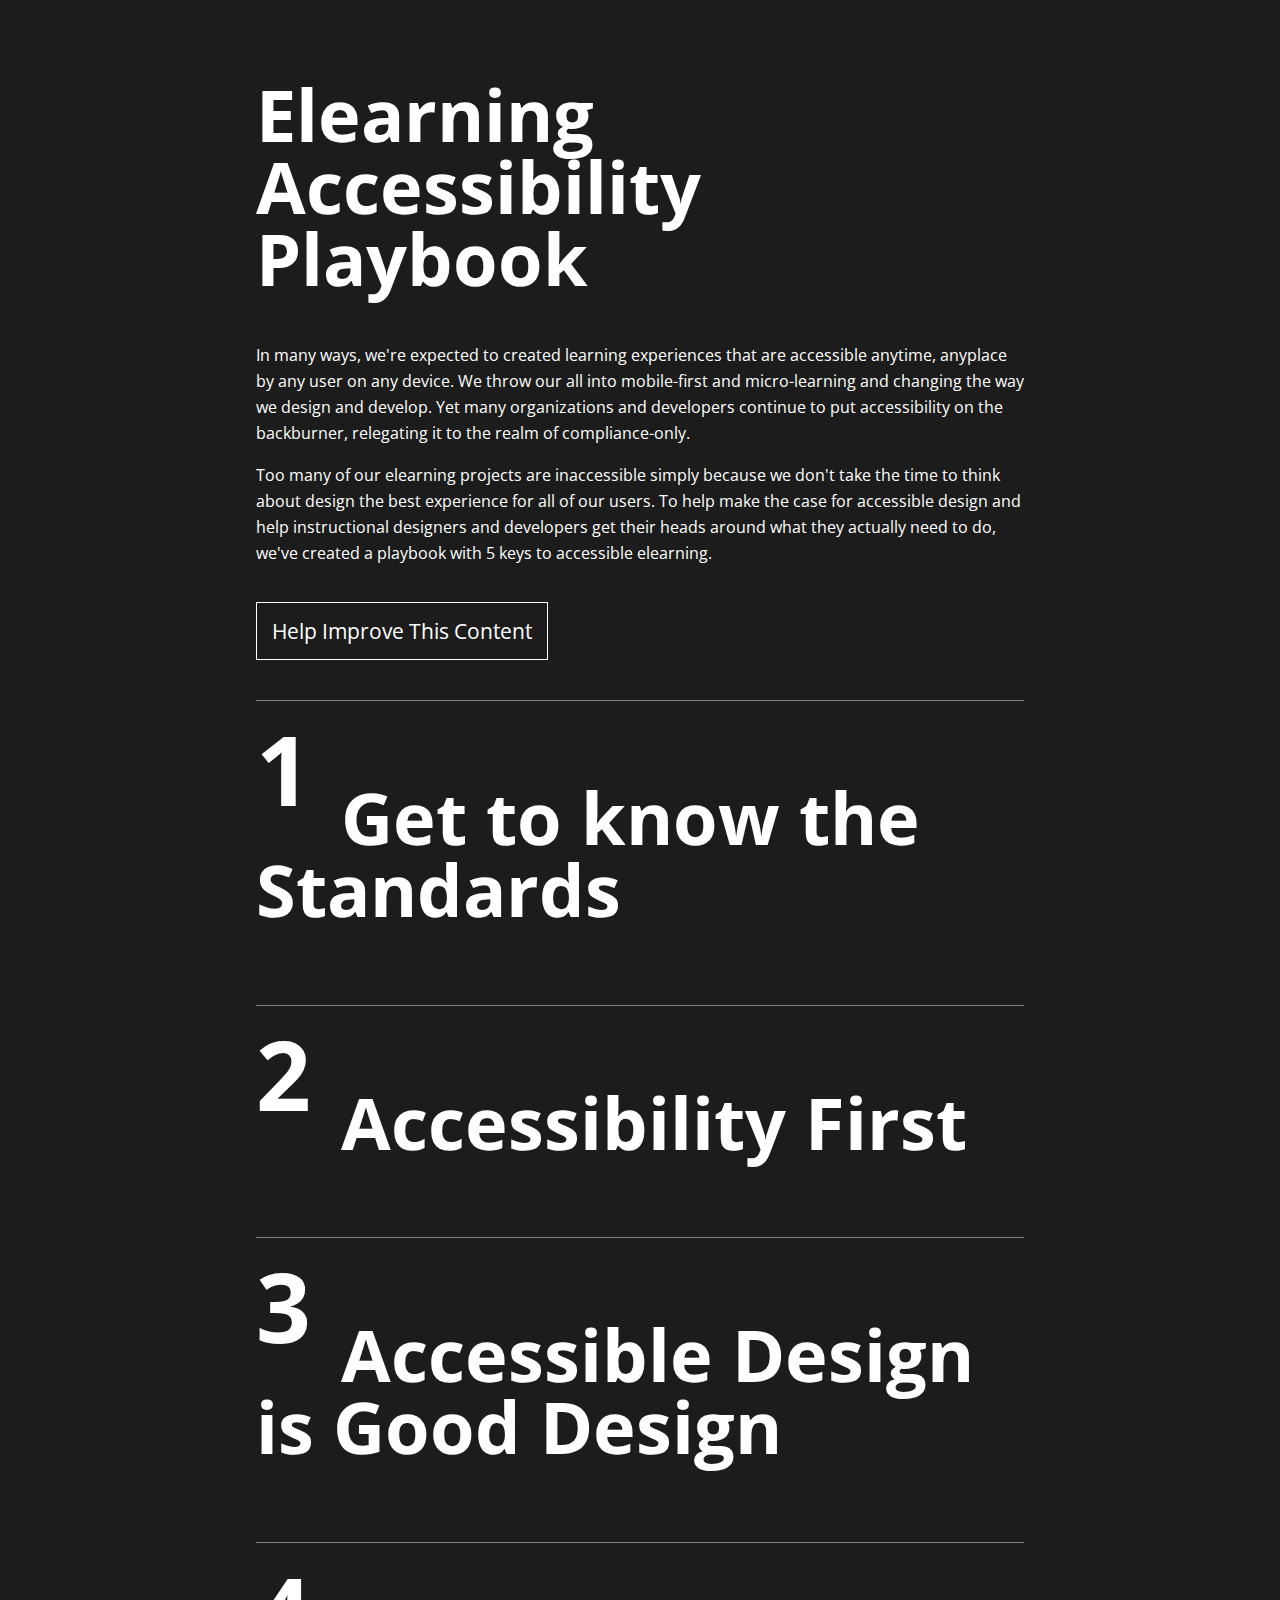
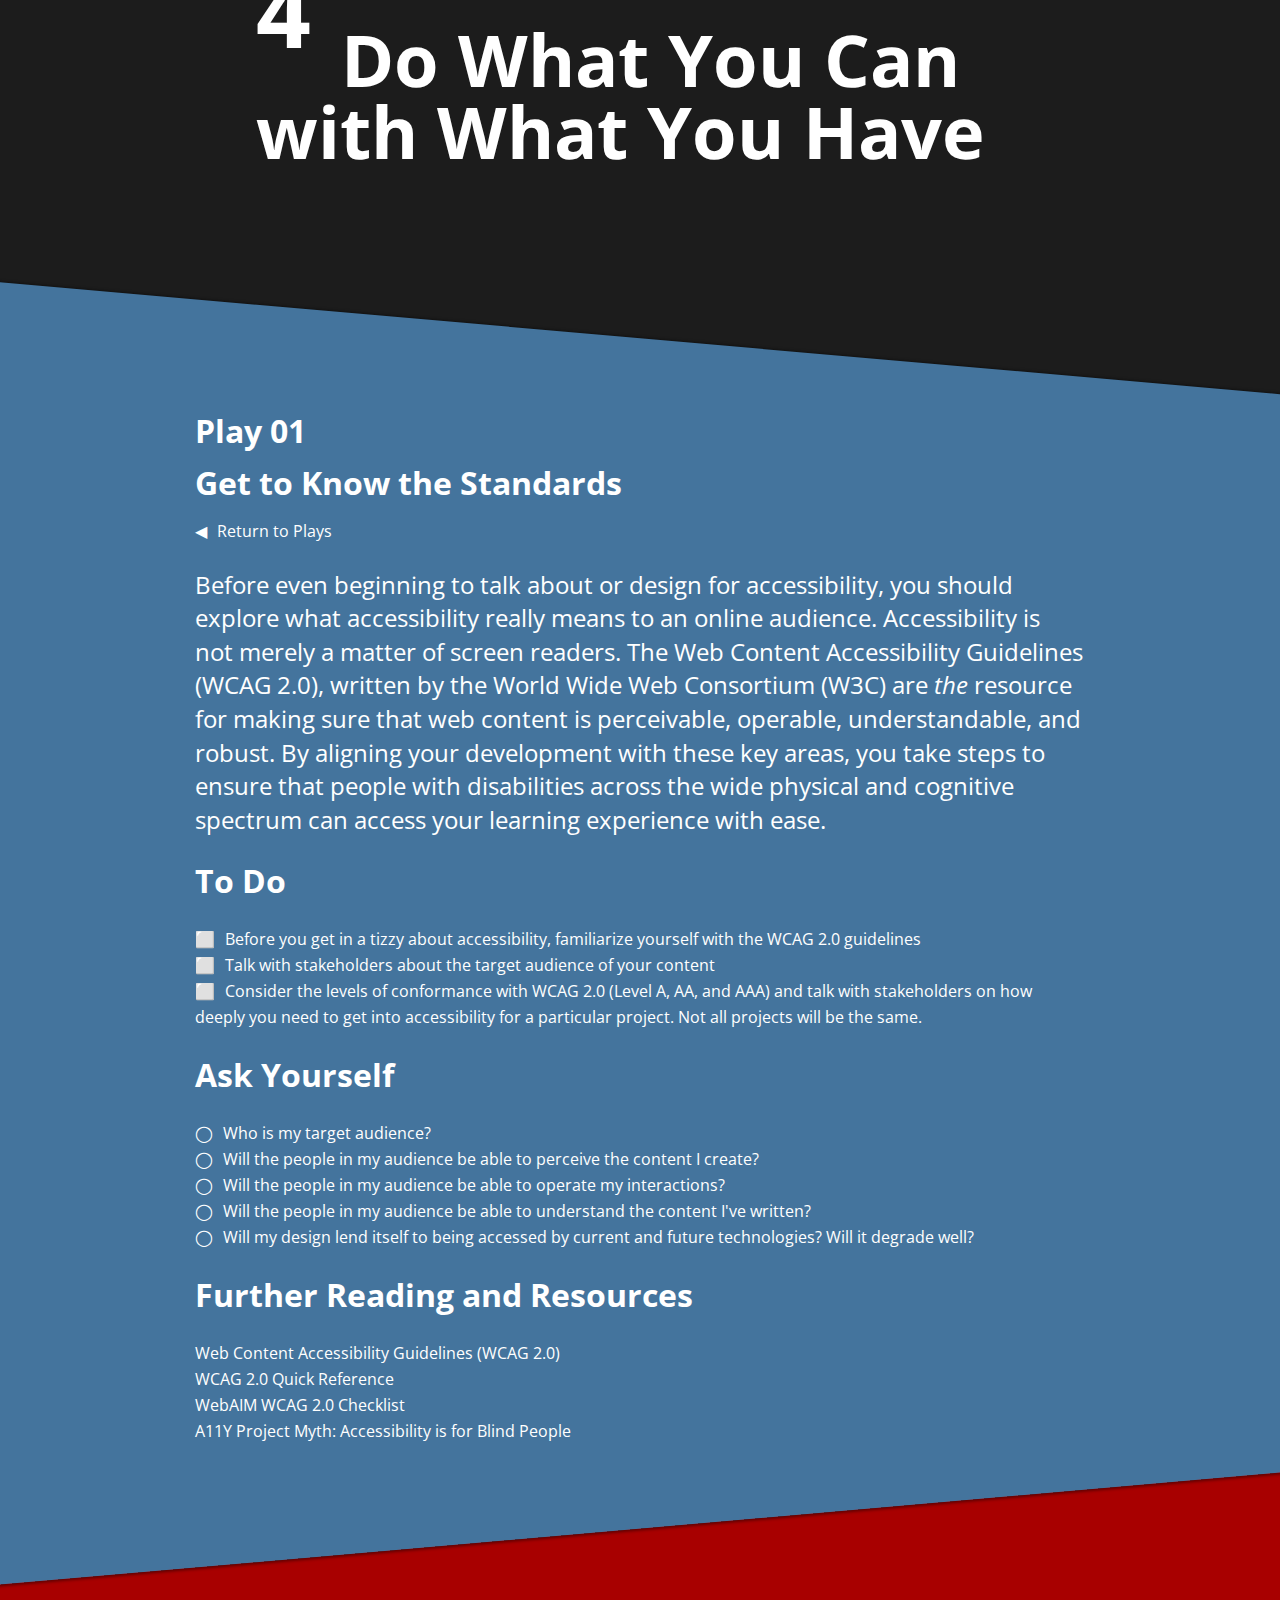
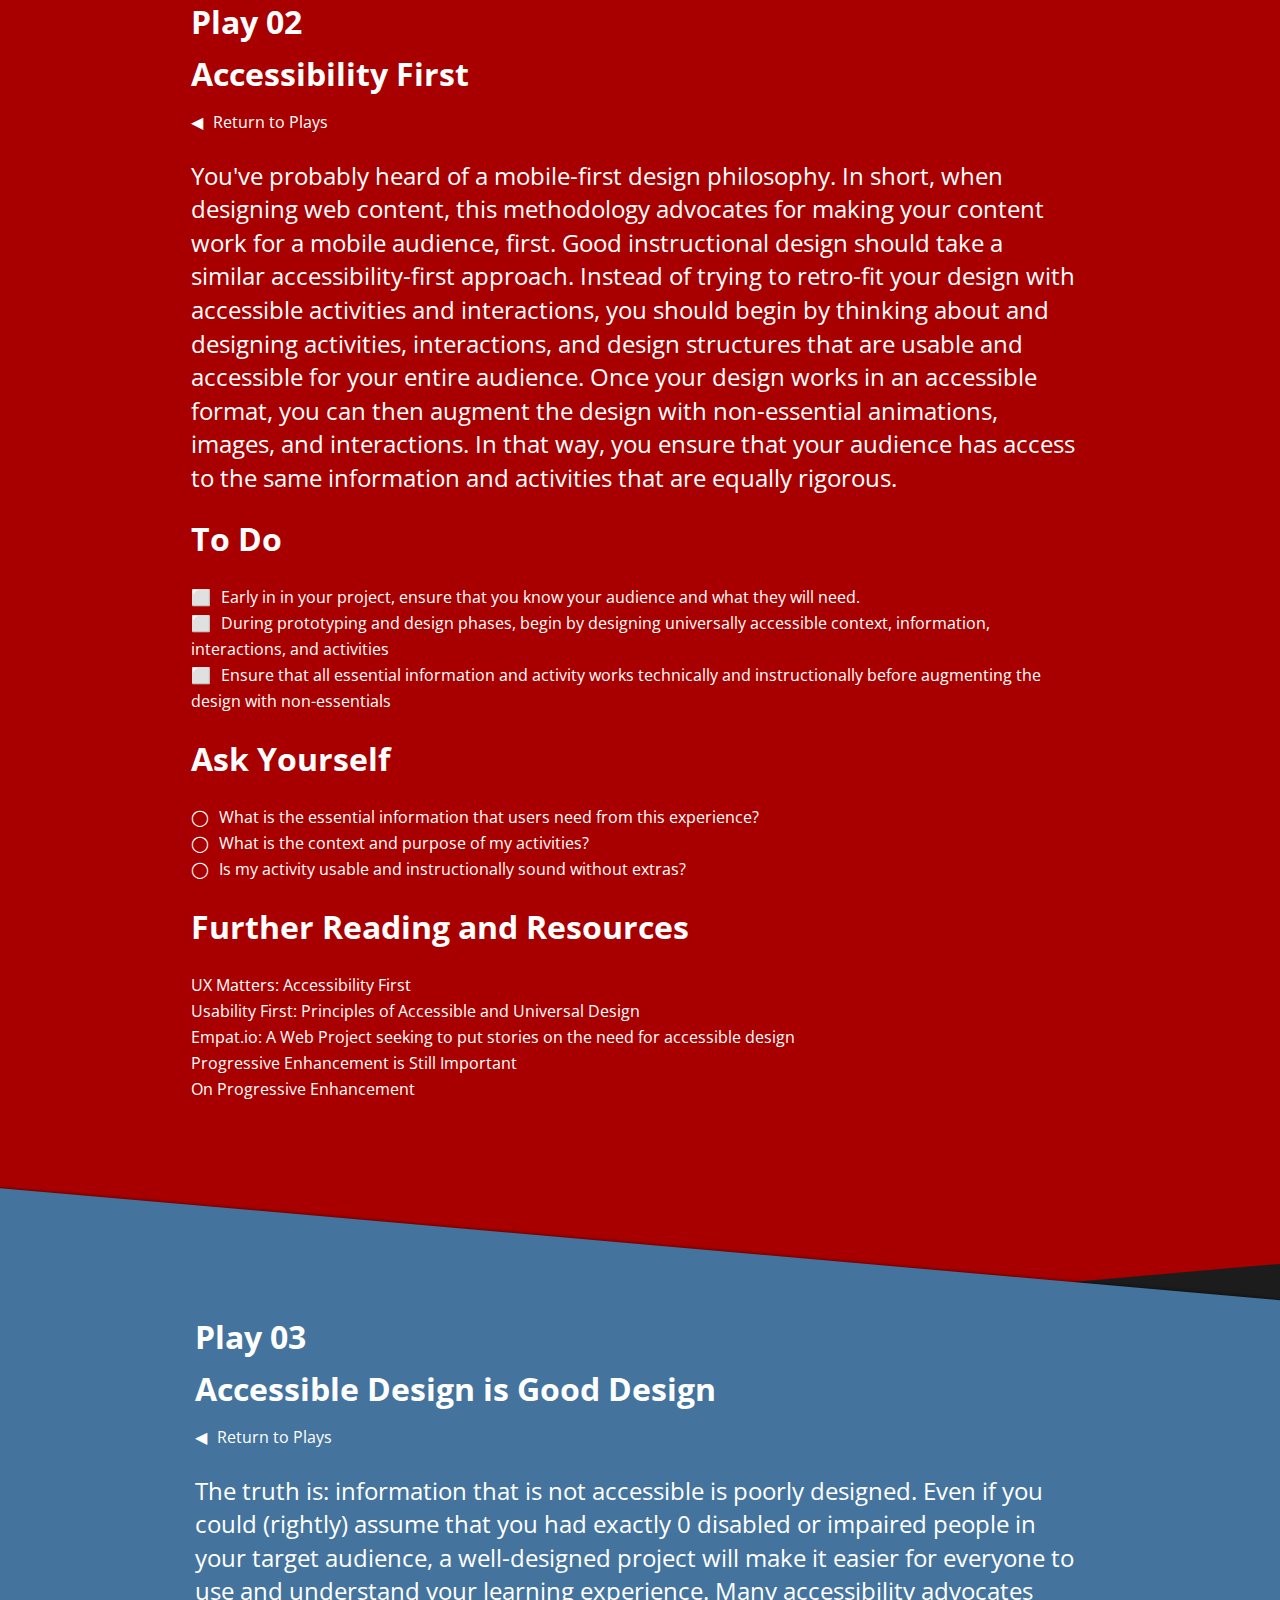
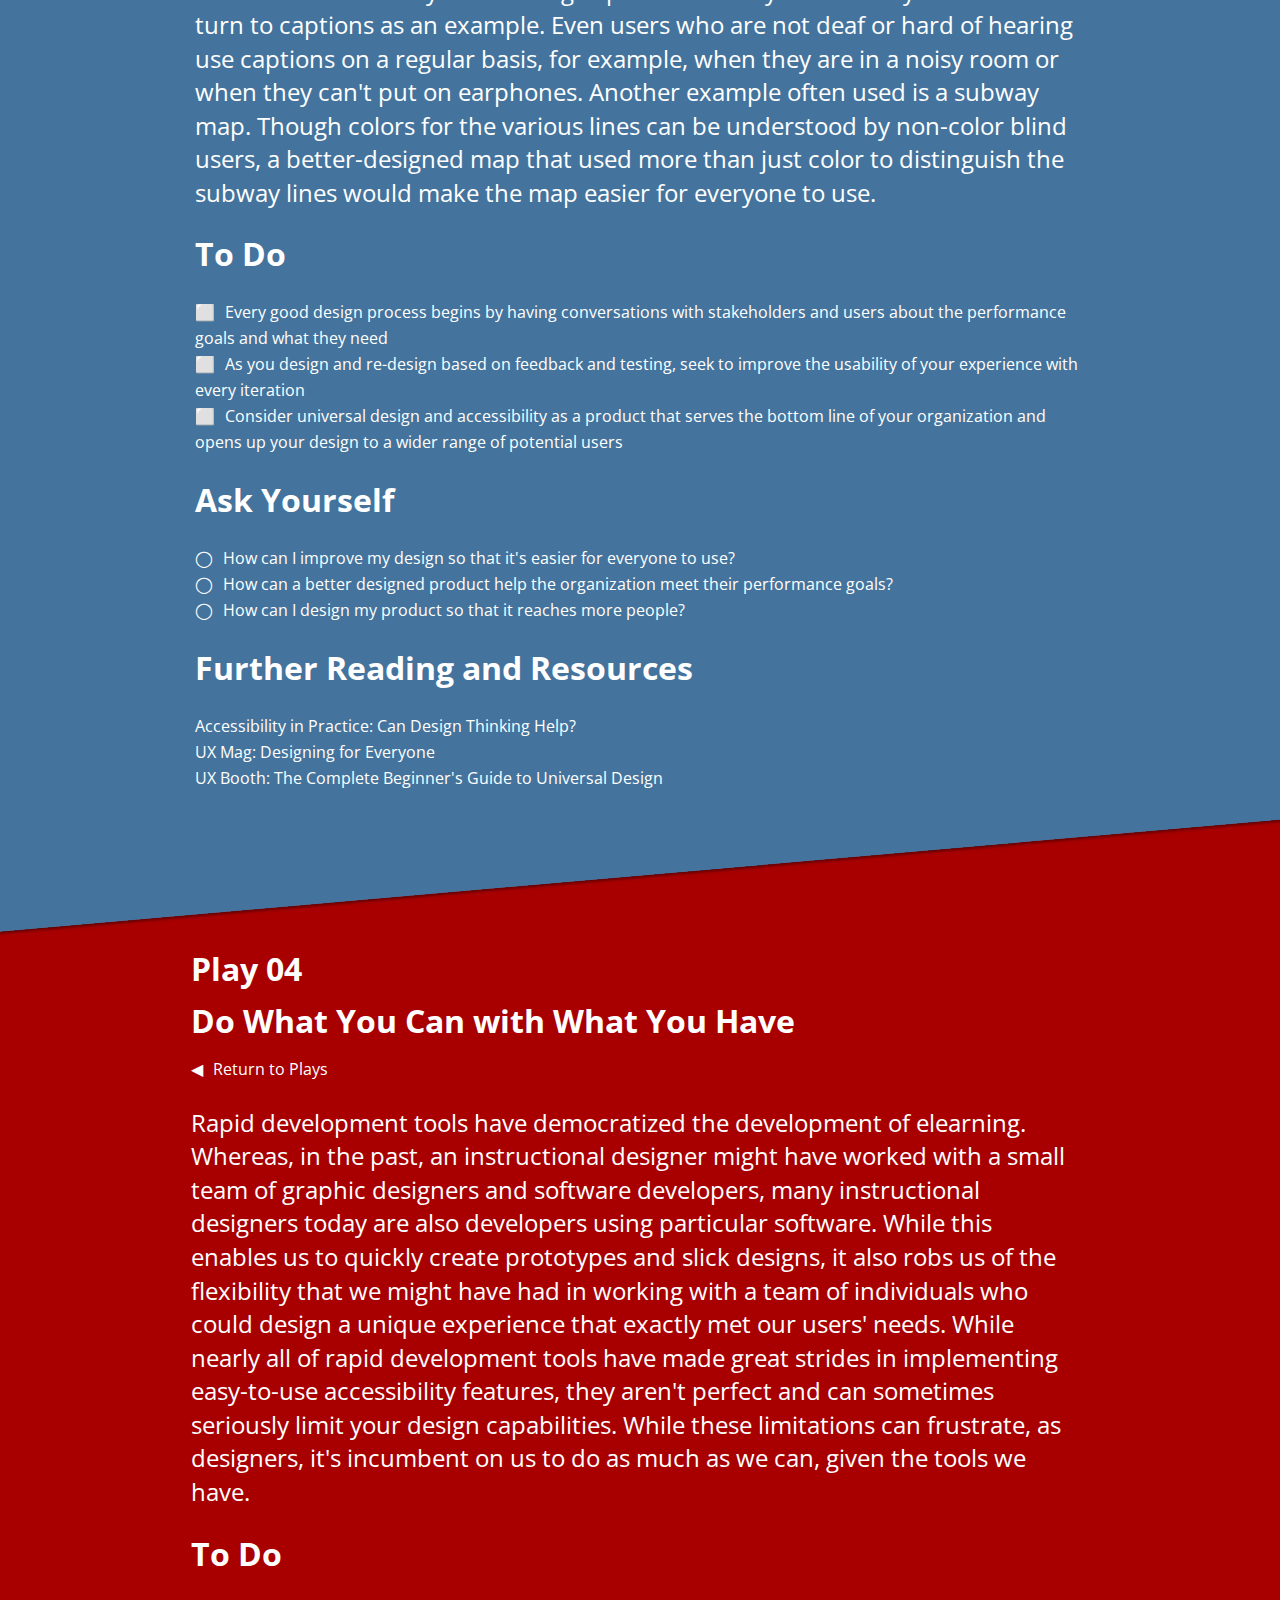
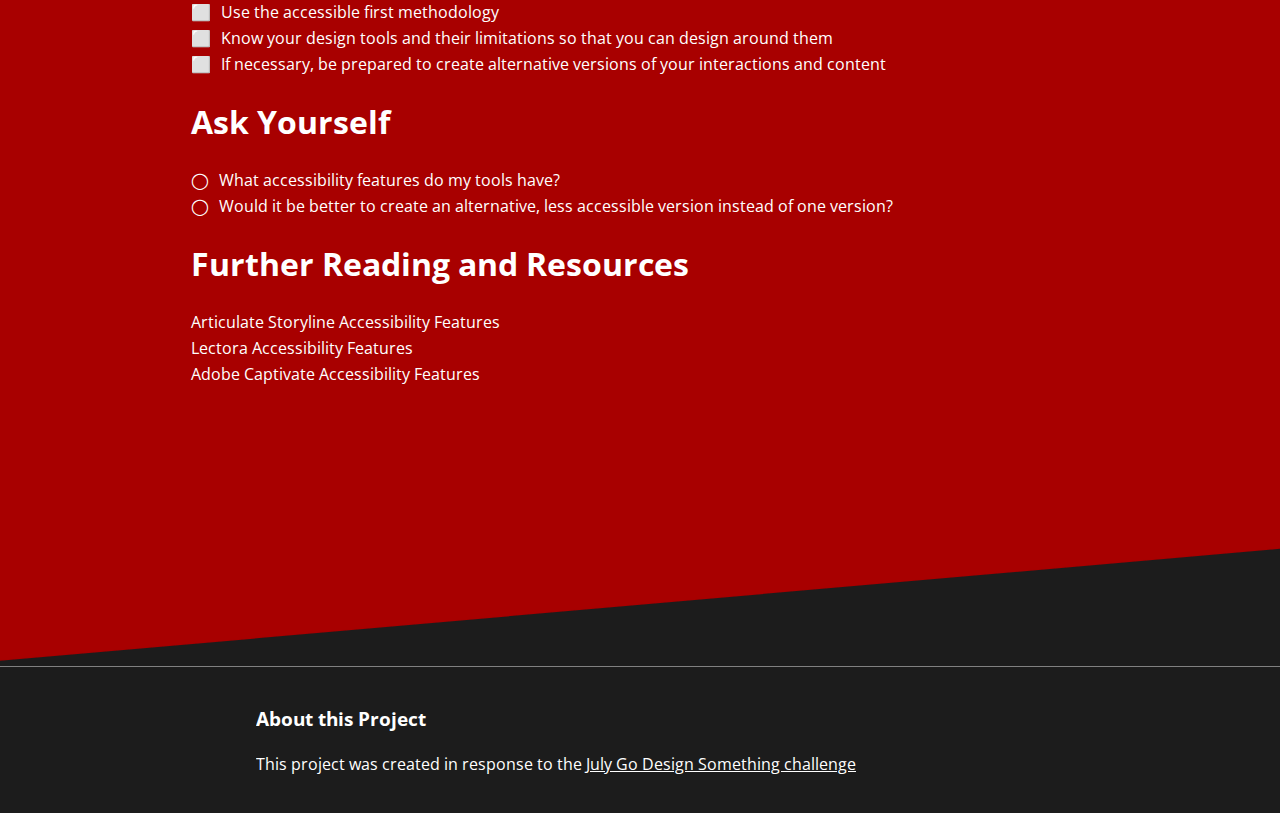
==== index.html @ a56c1269 "Project Pages" ====
<!doctype html>
<!--[if lt IE 7]>      <html class="no-js lt-ie9 lt-ie8 lt-ie7" lang=""> <![endif]-->
<!--[if IE 7]>         <html class="no-js lt-ie9 lt-ie8" lang=""> <![endif]-->
<!--[if IE 8]>         <html class="no-js lt-ie9" lang=""> <![endif]-->
<!--[if gt IE 8]><!--> <html class="no-js" lang=""> <!--<![endif]-->
    <head>
        <meta charset="utf-8">
        <meta http-equiv="X-UA-Compatible" content="IE=edge,chrome=1">
        <title>Elearning Accessibility Playbook</title>
        <meta name="description" content="">
        <meta name="viewport" content="width=device-width, initial-scale=1">
        <link rel="apple-touch-icon" href="apple-touch-icon.png">
		<link href='http://fonts.googleapis.com/css?family=Open+Sans:400,700' rel='stylesheet' type='text/css'>
        <link rel="stylesheet" href="css/normalize.min.css">
        <link rel="stylesheet" href="css/main.css">

        <script src="js/vendor/modernizr-2.8.3-respond-1.4.2.min.js"></script>
    </head>
    <body>
        <!--[if lt IE 8]>
            <p class="browserupgrade">You are using an <strong>outdated</strong> browser. Please <a href="http://browsehappy.com/">upgrade your browser</a> to improve your experience.</p>
        <![endif]-->

        
        
        <div class="main-container">
			
            <div class="main wrapper clearfix">
				<div class="main-header">
					<h1 class="title">Elearning Accessibility Playbook</h1>
					<p>In many ways, we're expected to created learning experiences that are accessible anytime, anyplace by any user on any device. We throw our all into mobile-first and micro-learning and changing the way we design and develop. Yet many organizations and developers continue to put accessibility on the backburner, relegating it to the realm of compliance-only.</p>
					<p>Too many of our elearning projects are inaccessible simply because we don't take the time to think about design the best experience for all of our users. To help make the case for accessible design and help instructional designers and developers get their heads around what they actually need to do, we've created a playbook with 5 keys to accessible elearning.</p>
					<button class="buttons">Help Improve This Content</button>
				</div>
				<ol id="plays">
					
					<a href="#know-the-standards" class="playbook-link page-scroll" id="standards">
						<li>
							<h2>Get to know the Standards</h2>
						</li>
					</a>
					
					<a href="#accessible-1st" class="playbook-link page-scroll" id="accessible-first">
						<li>	
							<h2>Accessibility First</h2>
						</li>
					</a>
					
					<a href="#accessible-good" class="playbook-link page-scroll" id="accessible-design">
						<li>
							<h2>Accessible Design is Good Design</h2>
						</li>
					</a>
					
					<a href="#do-your-best" class="playbook-link page-scroll" id="do-best">
						<li>
							<h2>Do What You Can with What You Have</h2>
						</li>
					</a>
					
				</ol>
				
            </div> <!-- #main -->
			<div class="se-container">
				<div class="se-slope" id="know-the-standards">
					<div class="skew1">
						<div class="play-wrapper se-content">
							<h2 class="subtitle">Play 01</h2>
							<h1 class="play-title">Get to Know the Standards</h1>
							<a href="#standards" class="return page-scroll">Return to Plays</a>
							<p class="play-text">Before even beginning to talk about or design for accessibility, you should explore what accessibility really means to an online audience. Accessibility is not merely a matter of screen readers. The Web Content Accessibility Guidelines (WCAG 2.0), written by the World Wide Web Consortium (W3C) are <em>the</em> resource for making sure that web content is perceivable, operable, understandable, and robust. By aligning your development with these key areas, you take steps to ensure that people with disabilities across the wide physical and cognitive spectrum can access your learning experience with ease.</p>
							
							<ul class="checklist">
								<h3>To Do</h3>
								<li>Before you get in a tizzy about accessibility, familiarize yourself with the WCAG 2.0 guidelines</li>
								<li>Talk with stakeholders about the target audience of your content</li>
								<li>Consider the levels of conformance with WCAG 2.0 (Level A, AA, and AAA) and talk with stakeholders on how deeply you need to get into accessibility for a particular project. Not all projects will be the same.</li>
							</ul>
							
							<ul class="questions">
								<h3>Ask Yourself</h3>
								<li>Who is my target audience?</li>
								<li>Will the people in my audience be able to perceive the content I create?</li>
								<li>Will the people in my audience be able to operate my interactions?</li>
								<li>Will the people in my audience be able to understand the content I've written?</li>
								<li>Will my design lend itself to being accessed by current and future technologies? Will it degrade well?</li>
							</ul>
							
							<ul class="resources">
								<h3>Further Reading and Resources</h3>
								<li><a href="http://www.w3.org/TR/WCAG20/">Web Content Accessibility Guidelines (WCAG 2.0)</a></li>
								<li><a href="http://www.w3.org/WAI/WCAG20/quickref/">WCAG 2.0 Quick Reference</a></li>
								<li><a href="http://webaim.org/standards/wcag/checklist">WebAIM WCAG 2.0 Checklist</a></li>
								<li><a href="http://a11yproject.com/posts/myth-accessibility-is-blind-people/">A11Y Project Myth: Accessibility is for Blind People</a></li>
							</ul>
						</div>
					</div>
				</div>
				
				<div id="accessible-1st" class="se-slope" >
					<div class="skew2">
						<div class="play-wrapper se-content2">
							<h2 class="subtitle">Play 02</h2>
							<h1 class="play-title">Accessibility First</h1>
							<a href="#accessible-first" class="return page-scroll">Return to Plays</a>
							<p class="play-text">You've probably heard of a mobile-first design philosophy. In short, when designing web content, this methodology advocates for making your content work for a mobile audience, first. Good instructional design should take a similar accessibility-first approach. Instead of trying to retro-fit your design with accessible activities and interactions, you should begin by thinking about and designing activities, interactions, and design structures that are usable and accessible for your entire audience. Once your design works in an accessible format, you can then augment the design with non-essential animations, images, and interactions. In that way, you ensure that your audience has access to the same information and activities that are equally rigorous.</p>
							
							<ul class="checklist">
								<h3>To Do</h3>
								<li>Early in in your project, ensure that you know your audience and what they will need.</li>
								<li>During prototyping and design phases, begin by designing universally accessible context, information, interactions, and activities</li>
								<li>Ensure that all essential information and activity works technically and instructionally before augmenting the design with non-essentials</li>
							</ul>
							
							<ul class="questions">
								<h3>Ask Yourself</h3>
								<li>What is the essential information that users need from this experience?</li>
								<li>What is the context and purpose of my activities?</li>
								<li>Is my activity usable and instructionally sound without extras?</li>
							</ul>
							
							<ul class="resources">
								<h3>Further Reading and Resources</h3>
								<li><a href="http://www.uxmatters.com/mt/archives/2010/12/accessibility-firstfor-a-better-user-experience-for-all.php">UX Matters: Accessibility First</a></li>
								<li><a href="http://www.usabilityfirst.com/about-usability/accessibility/principles-of-accessible-and-universal-design/">Usability First: Principles of Accessible and Universal Design</a></li>
								<li><a href="http://empat.io/">Empat.io: A Web Project seeking to put stories on the need for accessible design</a></li>
								<li><a href="http://jakearchibald.com/2013/progressive-enhancement-still-important/">Progressive Enhancement is Still Important </a></li>
								<li><a href="http://notlaura.com/progressive-enhancement/">On Progressive Enhancement</a></li>
							</ul>
						</div>
					</div>
				</div>
				
				<div id="accessible-good" class="se-slope" >
					<div class="skew3 skew1">
						<div class="play-wrapper se-content">
							<h2 class="subtitle">Play 03</h2>
							<h1 class="play-title">Accessible Design is Good Design</h1>
							<a href="#accessible-design" class="return page-scroll">Return to Plays</a>
							<p class="play-text">The truth is: information that is not accessible is poorly designed. Even if you could (rightly) assume that you had exactly 0 disabled or impaired people in your target audience, a well-designed project will make it easier for everyone to use and understand your learning experience. Many accessibility advocates turn to captions as an example. Even users who are not deaf or hard of hearing use captions on a regular basis, for example, when they are in a noisy room or when they can't put on earphones. Another example often used is a subway map. Though colors for the various lines can be understood by non-color blind users, a better-designed map that used more than just color to distinguish the subway lines would make the map easier for everyone to use.</p>
							
							<ul class="checklist">
								<h3>To Do</h3>
								<li>Every good design process begins by having conversations with stakeholders and users about the performance goals and what they need</li>
								<li>As you design and re-design based on feedback and testing, seek to improve the usability of your experience with every iteration</li>
								<li>Consider universal design and accessibility as a product that serves the bottom line of your organization and opens up your design to a wider range of potential users</li>
							</ul>
							
							<ul class="questions">
								<h3>Ask Yourself</h3>
								<li>How can I improve my design so that it's easier for everyone to use?</li>
								<li>How can a better designed product help the organization meet their performance goals?</li>
								<li>How can I design my product so that it reaches more people?</li>
							</ul>
							
							<ul class="resources">
								<h3>Further Reading and Resources</h3>
								<li><a href="http://www.paciellogroup.com/blog/2013/11/accessibility-practice-can-design-thinking-help/">Accessibility in Practice: Can Design Thinking Help?</a></li>
								<li><a href="https://uxmag.com/articles/designing-for-everyone">UX Mag: Designing for Everyone</a></li>
								<li><a href="http://www.uxbooth.com/articles/the-complete-beginners-guide-to-universal-design/">UX Booth: The Complete Beginner's Guide to Universal Design</a></li>
							</ul>
						</div>
					</div>
				</div>
				
				<div id="do-your-best" class="se-slope" >
					<div class="skew2">
						<div class="play-wrapper se-content2">
							<h2 class="subtitle">Play 04</h2>
							<h1 class="play-title">Do What You Can with What You Have</h1>
							<a href="#do-best" class="return page-scroll">Return to Plays</a>
							<p class="play-text">Rapid development tools have democratized the development of elearning. Whereas, in the past, an instructional designer might have worked with a small team of graphic designers and software developers, many instructional designers today are also developers using particular software. While this enables us to quickly create prototypes and slick designs, it also robs us of the flexibility that we might have had in working with a team of individuals who could design a unique experience that exactly met our users' needs. While nearly all of rapid development tools have made great strides in implementing easy-to-use accessibility features, they aren't perfect and can sometimes seriously limit your design capabilities. While these limitations can frustrate, as designers, it's incumbent on us to do as much as we can, given the tools we have.</p>
							
							<ul class="checklist">
								<h3>To Do</h3>
								<li>Use the accessible first methodology</li>
								<li>Know your design tools and their limitations so that you can design around them</li>
								<li>If necessary, be prepared to create alternative versions of your interactions and content</li>
							</ul>
							
							<ul class="questions">
								<h3>Ask Yourself</h3>
								<li>What accessibility features do my tools have?</li>
								<li>Would it be better to create an alternative, less accessible version instead of one version?</li>
							</ul>
							
							<ul class="resources">
								<h3>Further Reading and Resources</h3>
								<li><a href="https://www.articulate.com/products/storyline-section-508.php">Articulate Storyline Accessibility Features</a></li>
								<li><a href="http://trivantis.com/blog/thursdays-trending-e-learning-topic-accessibility/">Lectora Accessibility Features</a></li>
								<li><a href="http://www.adobe.com/accessibility/products/captivate.html">Adobe Captivate Accessibility Features</a></li>
							</ul>
						</div>
					</div>
				</div>
			</div>
        </div> <!-- #main-container -->

        <div class="footer-container">
            <footer class="wrapper">
                <h3>About this Project</h3>
				<p>This project was created in response to the <a href="http://godesignsomething.co/gds-challenge-no-3-institutional-learning/" target="_blank">July Go Design Something challenge</a></p>
            </footer>
        </div>

        <script src="//ajax.googleapis.com/ajax/libs/jquery/1.11.2/jquery.min.js"></script>
        <script>window.jQuery || document.write('<script src="js/vendor/jquery-1.11.2.min.js"><\/script>')</script>
		<script src="js/jqueryEasing.js"></script>
        <script src="js/main.js"></script>
		<!--<script src="js/linkhover.js"></script> -->

    </body>
</html>
---- css/main.css ----
/*! HTML5 Boilerplate v5.0 | MIT License | http://h5bp.com/ */

html {
    color: #fff;
    font-size: 1em;
    line-height: 1.4;
}

h1, h2, h3, h4 {
	font-weight: bold;
}

::-moz-selection {
    background: #b3d4fc;
    text-shadow: none;
}

::selection {
    background: #b3d4fc;
    text-shadow: none;
}

hr {
    display: block;
    height: 1px;
    border: 0;
    border-top: 1px solid #ccc;
    margin: 1em 0;
    padding: 0;
}

audio,
canvas,
iframe,
img,
svg,
video {
    vertical-align: middle;
}

fieldset {
    border: 0;
    margin: 0;
    padding: 0;
}

textarea {
    resize: vertical;
}

.browserupgrade {
    margin: 0.2em 0;
    background: #ccc;
    color: #000;
    padding: 0.2em 0;
}


/* ===== Initializr Styles ==================================================
   Author: Jonathan Verrecchia - verekia.com/initializr/responsive-template
   ========================================================================== */

body {
    font: 16px/26px 'Open Sans', Helvetica, Helvetica Neue, Arial;
	background: rgb(28,28,28);
	counter-reset: plays;
}

.wrapper, .play-wrapper {
	overflow: hidden;
	margin: 0 auto;
}

/* ===================
    Theme
   =================== */
   
a {
	color: #fff;
	text-decoration: none;
}
.main-header {
	/*background: url(../img/blind_sm.png) top right no-repeat; */
}
.title {
	font-weight: bold;
	line-height: 1em;
}
#plays{
	list-style: none;
	margin: 0px;
	padding: 0px;
	border: 0px none;
}

#plays li:before {
	counter-increment: plays;
	content: counter(plays, decimal);
	float: left;
	padding-right: 30px;
	font: bold 3em/1 'Open Sans';
}

#plays li  {
	border-top: 1px #808080 solid;
	line-height: 1.5em;
	
}

.se-container{
	display: block;
	width: 100%;
	overflow: hidden;
}

.se-slope {
		margin: 0 -100px;
	}

.skew1{
	-webkit-transform-origin: left center 0px;
	-moz-transform-origin: left center 0px;
	-o-transform-origin: left center 0px;
	-ms-transform-origin: left center 0px;
	transform-origin: left center 0px;
	background: #44749D;
	-webkit-transform: rotate(5deg);
	-moz-transform: rotate(5deg);
	-o-transform: rotate(5deg);
	-ms-transform: rotate(5deg);
	transform: rotate(5deg);
	box-shadow: 0px -1px 3px rgba(0,0,0,0.4);
	padding-bottom: 50px;
}

.skew2{
	-webkit-transform-origin: left center 0px;
	-moz-transform-origin: left center 0px;
	-o-transform-origin: left center 0px;
	-ms-transform-origin: left center 0px;
	transform-origin: left center 0px;
	background: #A80000;
	-webkit-transform: rotate(-5deg);
	-moz-transform: rotate(-5deg);
	-o-transform: rotate(-5deg);
	-ms-transform: rotate(-5deg);
	transform: rotate(-5deg);
	box-shadow: 0px 2px 3px rgba(0,0,0,0.4) inset;
	padding-bottom: 50px;
}

.skew3{
	margin-top: -300px;
}

.se-content{
	-webkit-transform: rotate(-5deg);
	-moz-transform: rotate(-5deg);
	-o-transform: rotate(-5deg);
	-ms-transform: rotate(-5deg);
	transform: rotate(-5deg);
	
}

.se-content2{
	-webkit-transform: rotate(5deg);
	-moz-transform: rotate(5deg);
	-o-transform: rotate(5deg);
	-ms-transform: rotate(5deg);
	transform: rotate(5deg);
}

.play-page {
	background: rgb(28,28,28);
}

.footer-container {
    border-top: 0.5px solid #808080;
}

.footer-container h3{
    color: white;
}

.footer-container a {
	text-decoration: underline;
}

.checklist ul, .questions ul{
	list-style-position: outside;
	display: block;
}

.buttons {
	background: transparent;
	border: 1px solid white;
	padding: 15px;
}

.buttons:hover{
	background: #fff;
	color: #1c1c1c;
}

.checklist, .questions, .resources{
	padding-left: 0px;
}
.checklist h3, .questions h3, .resources h3 {
	font-size: 2.5em;
}


.checklist  li, .questions li, .resources li {
	list-style-type: none;
}

.checklist li:before {
    content: "\2B1C";
	display: inline-block;
	padding-right: 10px;
}

.questions li:before {
    content: "\25EF";
	padding-right: 10px;
}

.return:before
{
    content: "\25C0";
	padding-right: 10px;
}

/* ==============
    MOBILE: Menu
   ============== */



/* ==============
    MOBILE: Main
   ============== */

.main {
    padding: 30px 0;
}


.footer-container footer {
    color: white;
    padding: 20px 0;
}

/* ===============
    ALL: IE Fixes
   =============== */

.ie7 .title {
    padding-top: 20px;
}

/* ==========================================================================
   Author's custom styles
   ========================================================================== */


/* ==========================================================================
   Media Queries
   ========================================================================== */
@media only screen and (min-width: 200px) {

/* ====================
    SMALL
   ==================== */
   .title {
	font-size: 2.5em;
	}
	
	#plays, .subtitle {
		font-size: 1.3em;
	}
	
	#plays li:before {
	font: bold 2em/1 'Open Sans';
	}
	
	.play-text {
		font-size: 1.2em;
	}
	.wrapper {
		width: 90%;
	}
	
	.play-wrapper {
		width: 50%;
	}
	
	.checklist h3, .questions h3, .resources h3 {
		font-size: 2em;
	}
	
	.se-content, .se-content2{
		padding: 50px 50px 125px 50px;
	}
	
	.skew3{
	margin-top: -200px;
}
 } 
@media only screen and (min-width: 480px) {

/* ====================
    INTERMEDIATE
   ==================== */
	.title {
	font-size: 4em;
	}
	
	#plays, .subtitle {
		font-size: 2em;
	}
	
	.main-header {
		margin-bottom: 40px;
	}
	
	.buttons {
		font-size: 1em;
	}
	
	.se-content, .se-content2{
		padding: 50px 50px 125px 50px;
	}
	
	.play-text {
		font-size: 1.2em;
	}
	
	.wrapper {
		width: 80%;
	}
	.play-wrapper {
		width: 50%;
	}
    
/* ========================
    INTERMEDIATE: IE Fixes
   ======================== */

}

@media only screen and (min-width: 768px) {

/* ====================
    WIDE
   ==================== */

.title {
	font-size: 4.5em;
}

	#plays {
		font-size: 3em;
	}
	#plays li {
		padding: 20px 0px;
	}

	.main-header {
		margin-bottom: 40px;
	}
	
	.buttons {
		margin-top: 20px;
		font-size: 1.3em;
	}
	
	.se-content, .se-content2{
		padding: 50px 100px 150px 100px;
	}
	
	.wrapper {
		width: 60%;
	}
	
	.play-wrapper {
		width: 60%;
	}
	.play-text {
	font-size: 1.5em;
	line-height: 1.4em;
	}
}
	
}

@media only screen and (min-width: 1920px) {

/* ===============
    Maximal Width
   =============== */

    .wrapper {
        width: 1728px; /* 1920px - 5% for margins */
    }
	.title {
	font-size: 6em;
	}
	
}

/* ==========================================================================
   Helper classes
   ========================================================================== */

.hidden {
    display: none !important;
    visibility: hidden;
}

.visuallyhidden {
    border: 0;
    clip: rect(0 0 0 0);
    height: 1px;
    margin: -1px;
    overflow: hidden;
    padding: 0;
    position: absolute;
    width: 1px;
}

.visuallyhidden.focusable:active,
.visuallyhidden.focusable:focus {
    clip: auto;
    height: auto;
    margin: 0;
    overflow: visible;
    position: static;
    width: auto;
}

.invisible {
    visibility: hidden;
}

.clearfix:before,
.clearfix:after {
    content: " ";
    display: table;
}

.clearfix:after {
    clear: both;
}

.clearfix {
    *zoom: 1;
}

/* ==========================================================================
   Print styles
   ========================================================================== */

@media print {
    *,
    *:before,
    *:after {
        background: transparent !important;
        color: #000 !important;
        box-shadow: none !important;
        text-shadow: none !important;
    }

    a,
    a:visited {
        text-decoration: underline;
    }

    a[href]:after {
        content: " (" attr(href) ")";
    }

    abbr[title]:after {
        content: " (" attr(title) ")";
    }

    a[href^="#"]:after,
    a[href^="javascript:"]:after {
        content: "";
    }

    pre,
    blockquote {
        border: 1px solid #999;
        page-break-inside: avoid;
    }

    thead {
        display: table-header-group;
    }

    tr,
    img {
        page-break-inside: avoid;
    }

    img {
        max-width: 100% !important;
    }

    p,
    h2,
    h3 {
        orphans: 3;
        widows: 3;
    }

    h2,
    h3 {
        page-break-after: avoid;
    }
}
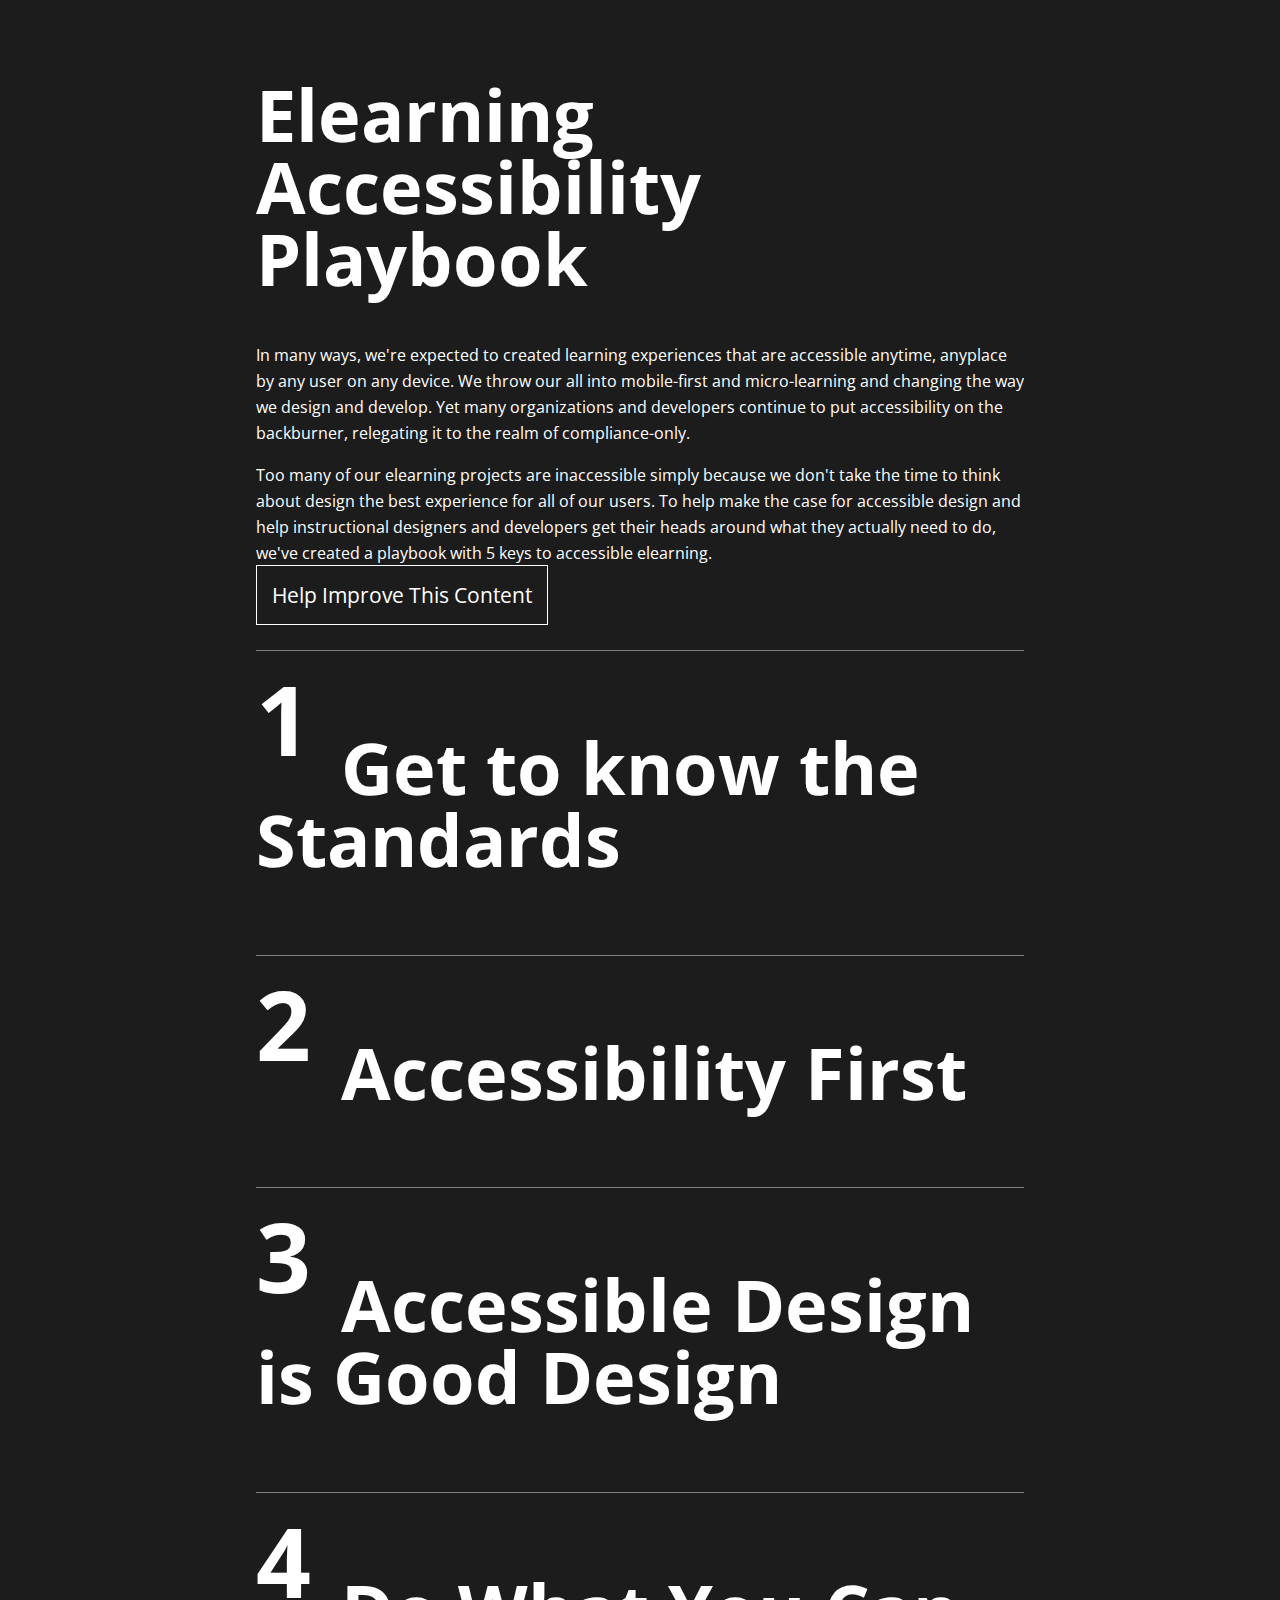
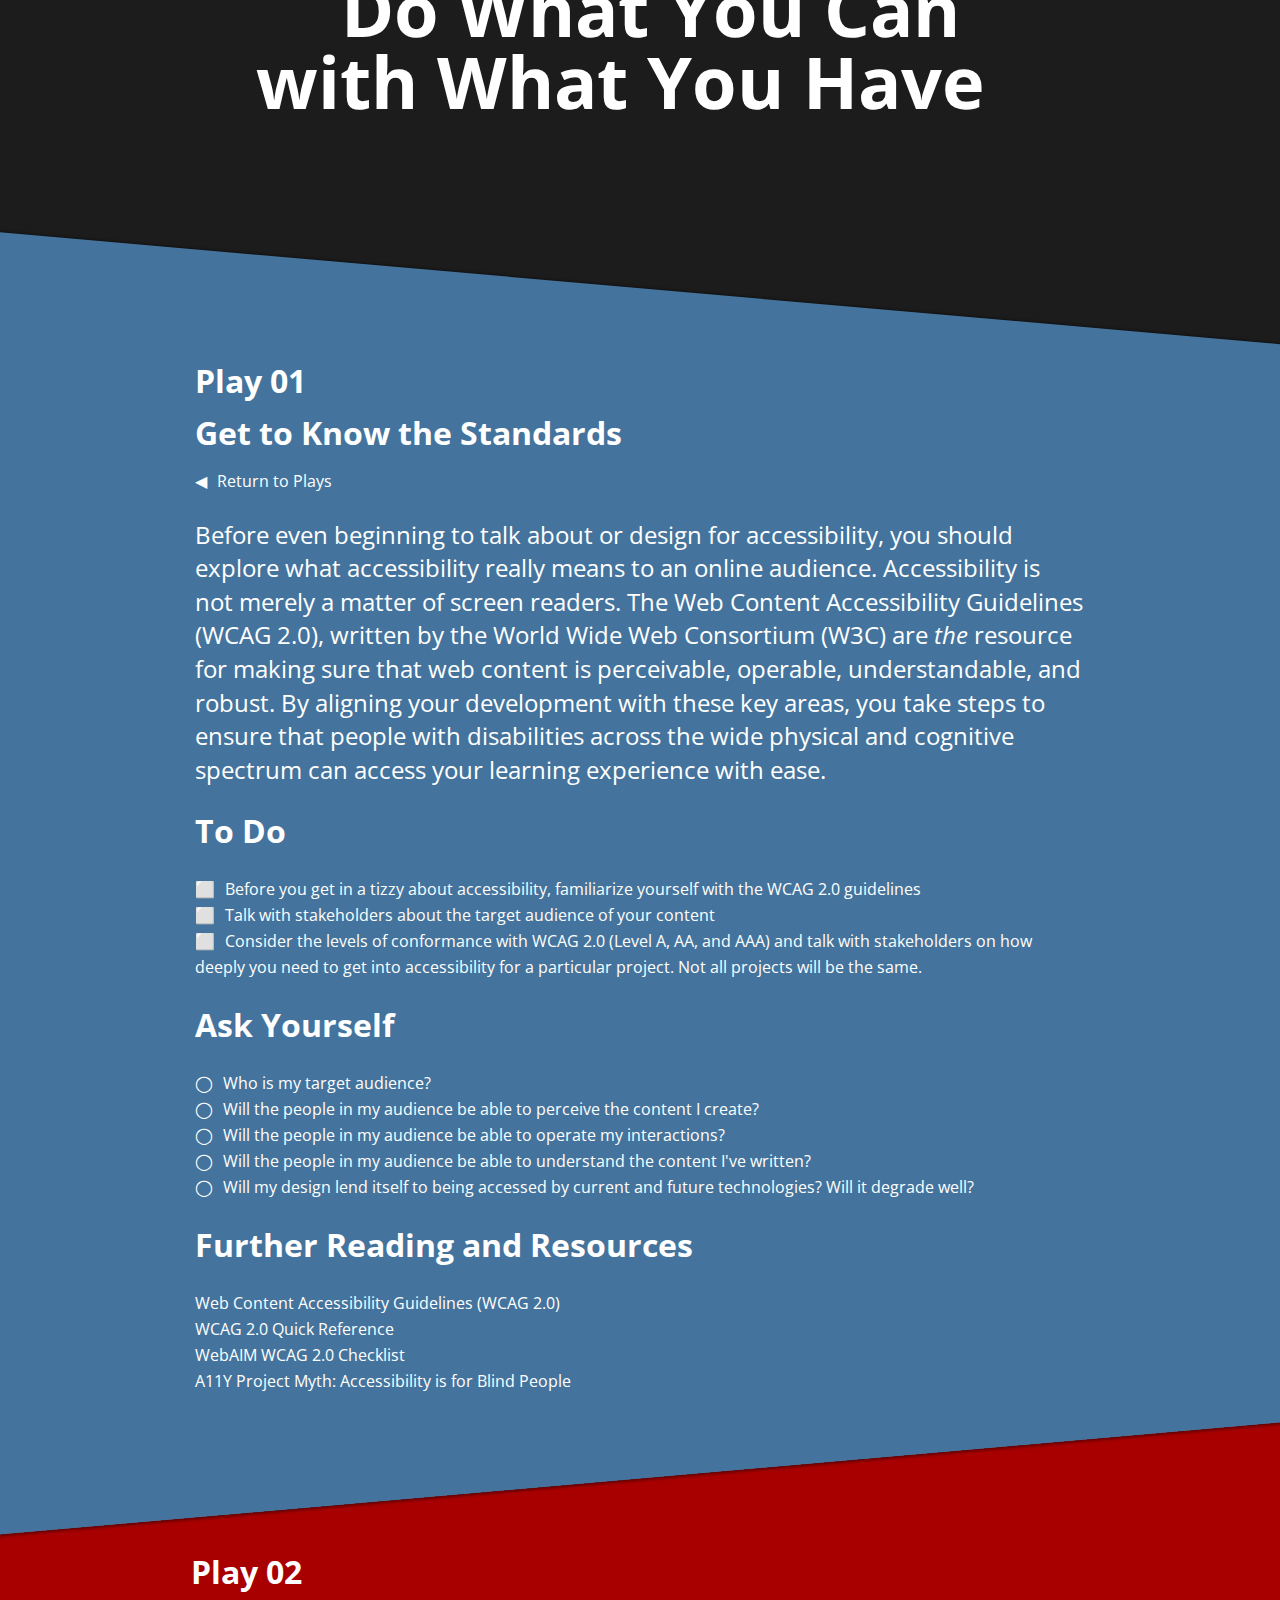
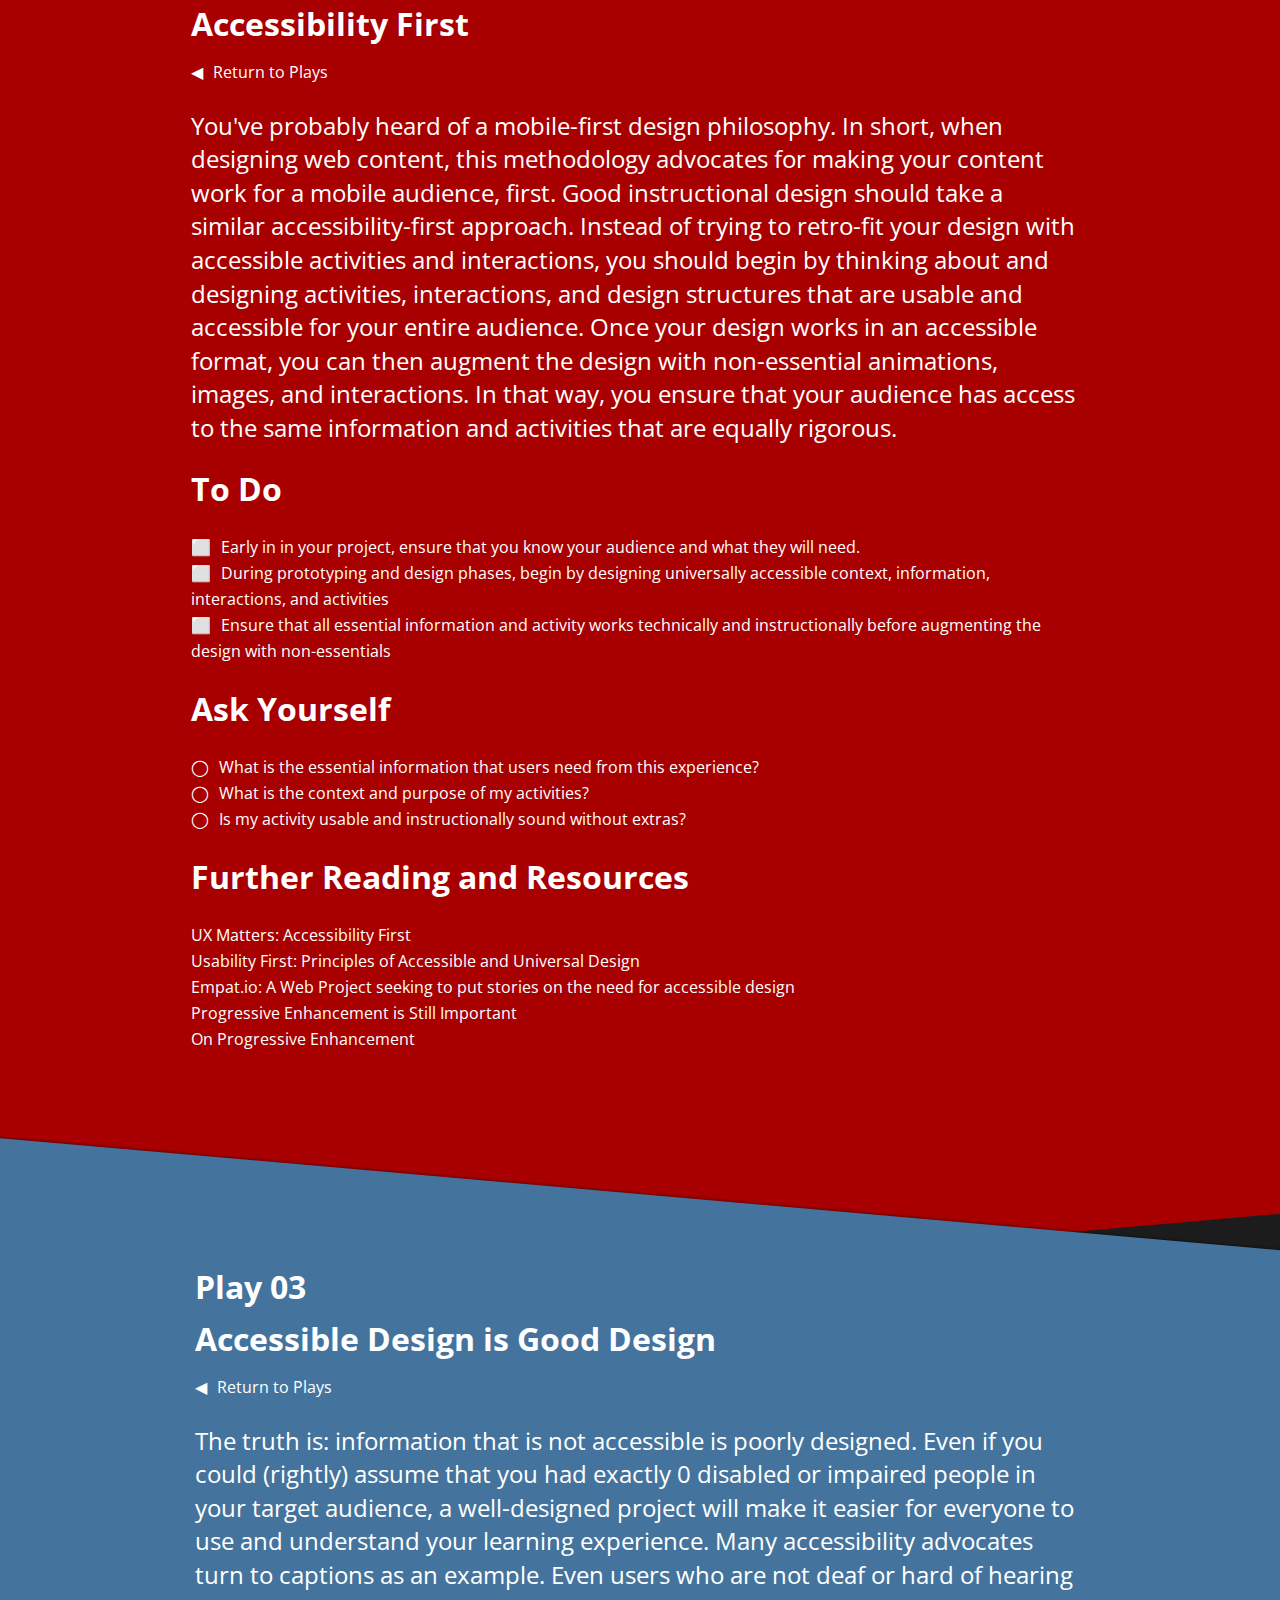
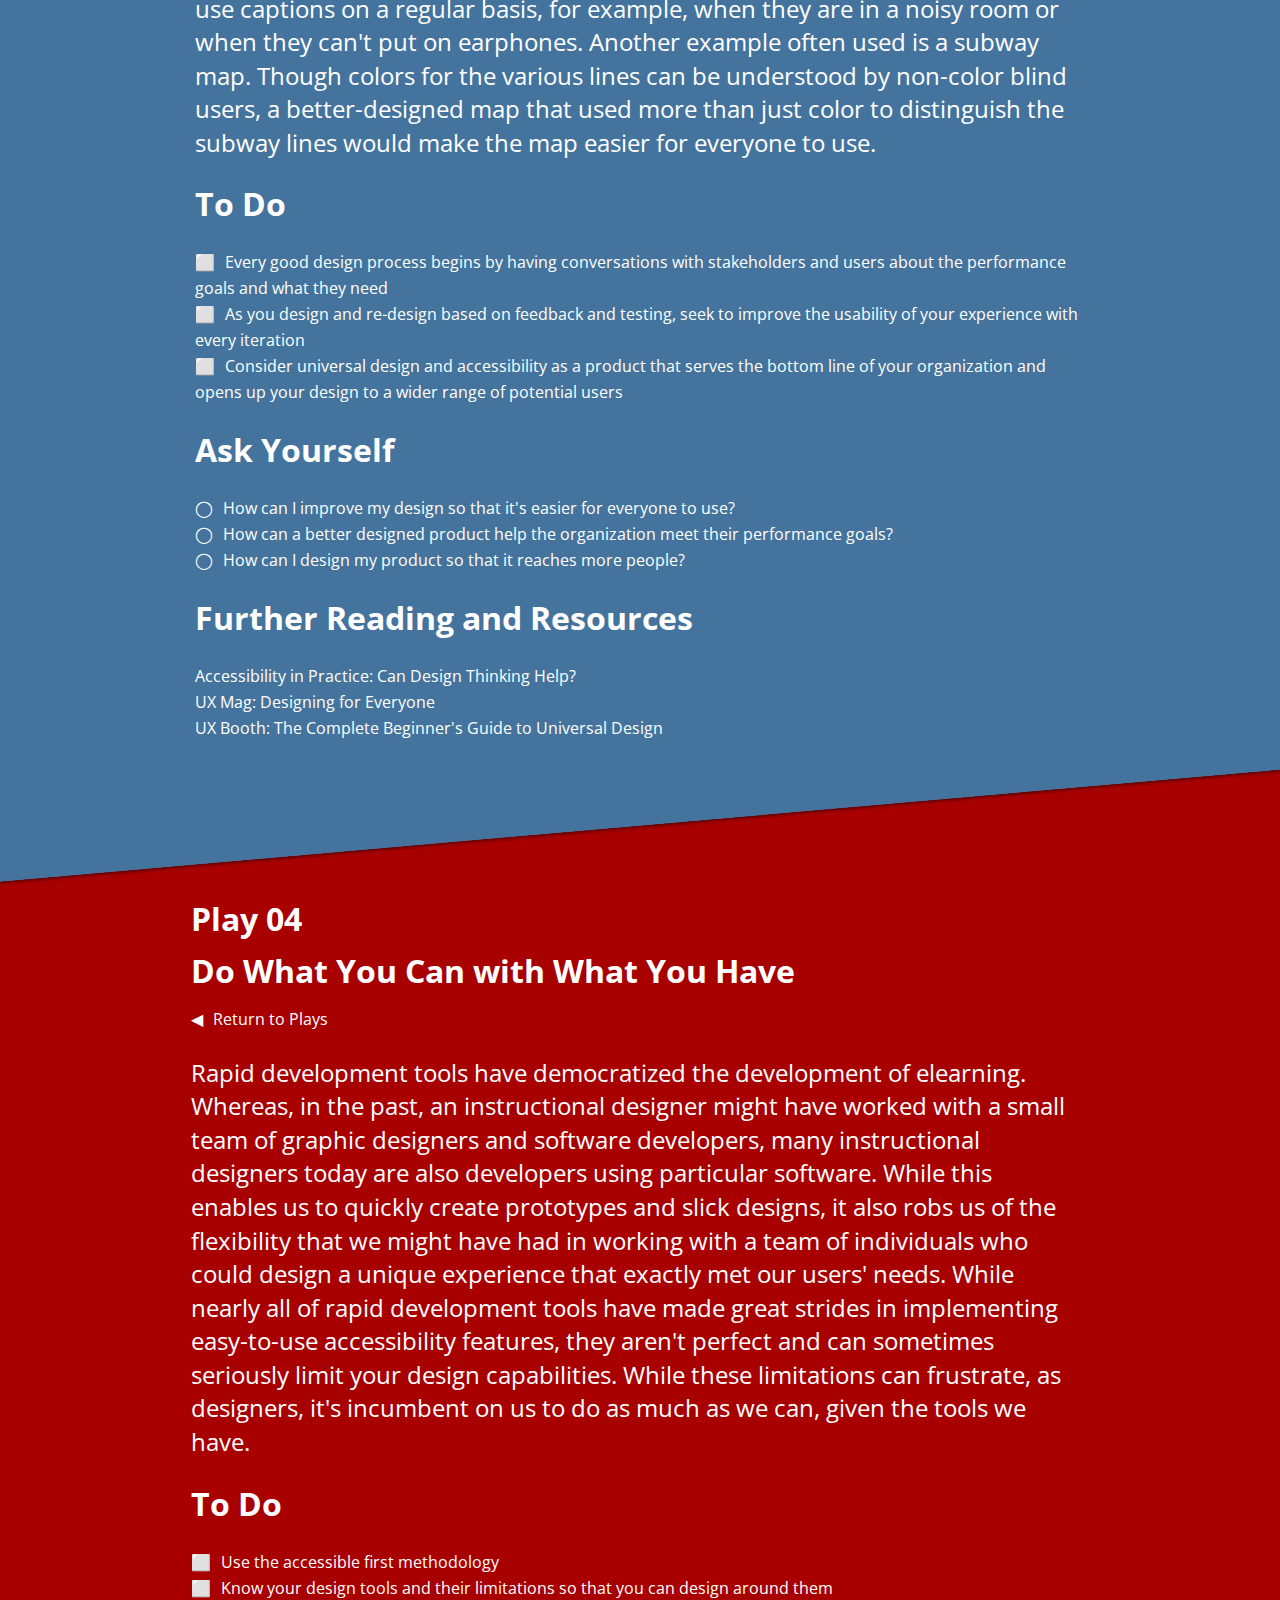
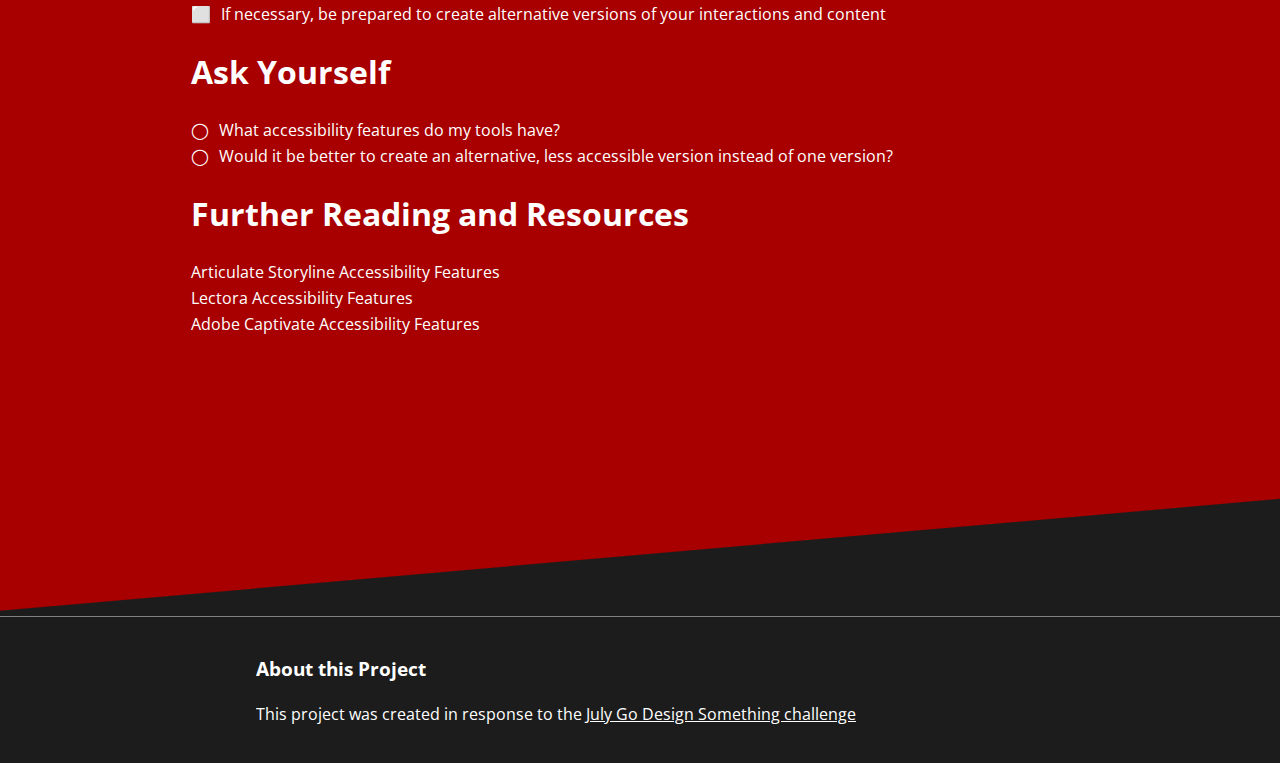
==== commit c6104415: "Update index.html" ====
--- a/index.html
+++ b/index.html
@@ -30,7 +30,7 @@
 					<h1 class="title">Elearning Accessibility Playbook</h1>
 					<p>In many ways, we're expected to created learning experiences that are accessible anytime, anyplace by any user on any device. We throw our all into mobile-first and micro-learning and changing the way we design and develop. Yet many organizations and developers continue to put accessibility on the backburner, relegating it to the realm of compliance-only.</p>
 					<p>Too many of our elearning projects are inaccessible simply because we don't take the time to think about design the best experience for all of our users. To help make the case for accessible design and help instructional designers and developers get their heads around what they actually need to do, we've created a playbook with 5 keys to accessible elearning.</p>
-					<button class="buttons">Help Improve This Content</button>
+					<a class="buttons" href="https://github.com/anthkris/Accessible-Playbook/issues/new" target="_blank">Help Improve This Content</a>
 				</div>
 				<ol id="plays">
 					
@@ -88,10 +88,10 @@
 							
 							<ul class="resources">
 								<h3>Further Reading and Resources</h3>
-								<li><a href="http://www.w3.org/TR/WCAG20/">Web Content Accessibility Guidelines (WCAG 2.0)</a></li>
-								<li><a href="http://www.w3.org/WAI/WCAG20/quickref/">WCAG 2.0 Quick Reference</a></li>
-								<li><a href="http://webaim.org/standards/wcag/checklist">WebAIM WCAG 2.0 Checklist</a></li>
-								<li><a href="http://a11yproject.com/posts/myth-accessibility-is-blind-people/">A11Y Project Myth: Accessibility is for Blind People</a></li>
+								<li><a href="http://www.w3.org/TR/WCAG20/" target="_blank">Web Content Accessibility Guidelines (WCAG 2.0)</a></li>
+								<li><a href="http://www.w3.org/WAI/WCAG20/quickref/" target="_blank">WCAG 2.0 Quick Reference</a></li>
+								<li><a href="http://webaim.org/standards/wcag/checklist" target="_blank">WebAIM WCAG 2.0 Checklist</a></li>
+								<li><a href="http://a11yproject.com/posts/myth-accessibility-is-blind-people/" target="_blank">A11Y Project Myth: Accessibility is for Blind People</a></li>
 							</ul>
 						</div>
 					</div>
@@ -121,11 +121,11 @@
 							
 							<ul class="resources">
 								<h3>Further Reading and Resources</h3>
-								<li><a href="http://www.uxmatters.com/mt/archives/2010/12/accessibility-firstfor-a-better-user-experience-for-all.php">UX Matters: Accessibility First</a></li>
-								<li><a href="http://www.usabilityfirst.com/about-usability/accessibility/principles-of-accessible-and-universal-design/">Usability First: Principles of Accessible and Universal Design</a></li>
-								<li><a href="http://empat.io/">Empat.io: A Web Project seeking to put stories on the need for accessible design</a></li>
-								<li><a href="http://jakearchibald.com/2013/progressive-enhancement-still-important/">Progressive Enhancement is Still Important </a></li>
-								<li><a href="http://notlaura.com/progressive-enhancement/">On Progressive Enhancement</a></li>
+								<li><a href="http://www.uxmatters.com/mt/archives/2010/12/accessibility-firstfor-a-better-user-experience-for-all.php" target="_blank">UX Matters: Accessibility First</a></li>
+								<li><a href="http://www.usabilityfirst.com/about-usability/accessibility/principles-of-accessible-and-universal-design/" target="_blank">Usability First: Principles of Accessible and Universal Design</a></li>
+								<li><a href="http://empat.io/" target="_blank">Empat.io: A Web Project seeking to put stories on the need for accessible design</a></li>
+								<li><a href="http://jakearchibald.com/2013/progressive-enhancement-still-important/" target="_blank">Progressive Enhancement is Still Important </a></li>
+								<li><a href="http://notlaura.com/progressive-enhancement/" target="_blank">On Progressive Enhancement</a></li>
 							</ul>
 						</div>
 					</div>
@@ -155,9 +155,9 @@
 							
 							<ul class="resources">
 								<h3>Further Reading and Resources</h3>
-								<li><a href="http://www.paciellogroup.com/blog/2013/11/accessibility-practice-can-design-thinking-help/">Accessibility in Practice: Can Design Thinking Help?</a></li>
-								<li><a href="https://uxmag.com/articles/designing-for-everyone">UX Mag: Designing for Everyone</a></li>
-								<li><a href="http://www.uxbooth.com/articles/the-complete-beginners-guide-to-universal-design/">UX Booth: The Complete Beginner's Guide to Universal Design</a></li>
+								<li><a href="http://www.paciellogroup.com/blog/2013/11/accessibility-practice-can-design-thinking-help/" target="_blank">Accessibility in Practice: Can Design Thinking Help?</a></li>
+								<li><a href="https://uxmag.com/articles/designing-for-everyone" target="_blank">UX Mag: Designing for Everyone</a></li>
+								<li><a href="http://www.uxbooth.com/articles/the-complete-beginners-guide-to-universal-design/" target="_blank">UX Booth: The Complete Beginner's Guide to Universal Design</a></li>
 							</ul>
 						</div>
 					</div>
@@ -186,9 +186,9 @@
 							
 							<ul class="resources">
 								<h3>Further Reading and Resources</h3>
-								<li><a href="https://www.articulate.com/products/storyline-section-508.php">Articulate Storyline Accessibility Features</a></li>
-								<li><a href="http://trivantis.com/blog/thursdays-trending-e-learning-topic-accessibility/">Lectora Accessibility Features</a></li>
-								<li><a href="http://www.adobe.com/accessibility/products/captivate.html">Adobe Captivate Accessibility Features</a></li>
+								<li><a href="https://www.articulate.com/products/storyline-section-508.php" target="_blank">Articulate Storyline Accessibility Features</a></li>
+								<li><a href="http://trivantis.com/blog/thursdays-trending-e-learning-topic-accessibility/" target="_blank">Lectora Accessibility Features</a></li>
+								<li><a href="http://www.adobe.com/accessibility/products/captivate.html" target="_blank">Adobe Captivate Accessibility Features</a></li>
 							</ul>
 						</div>
 					</div>
